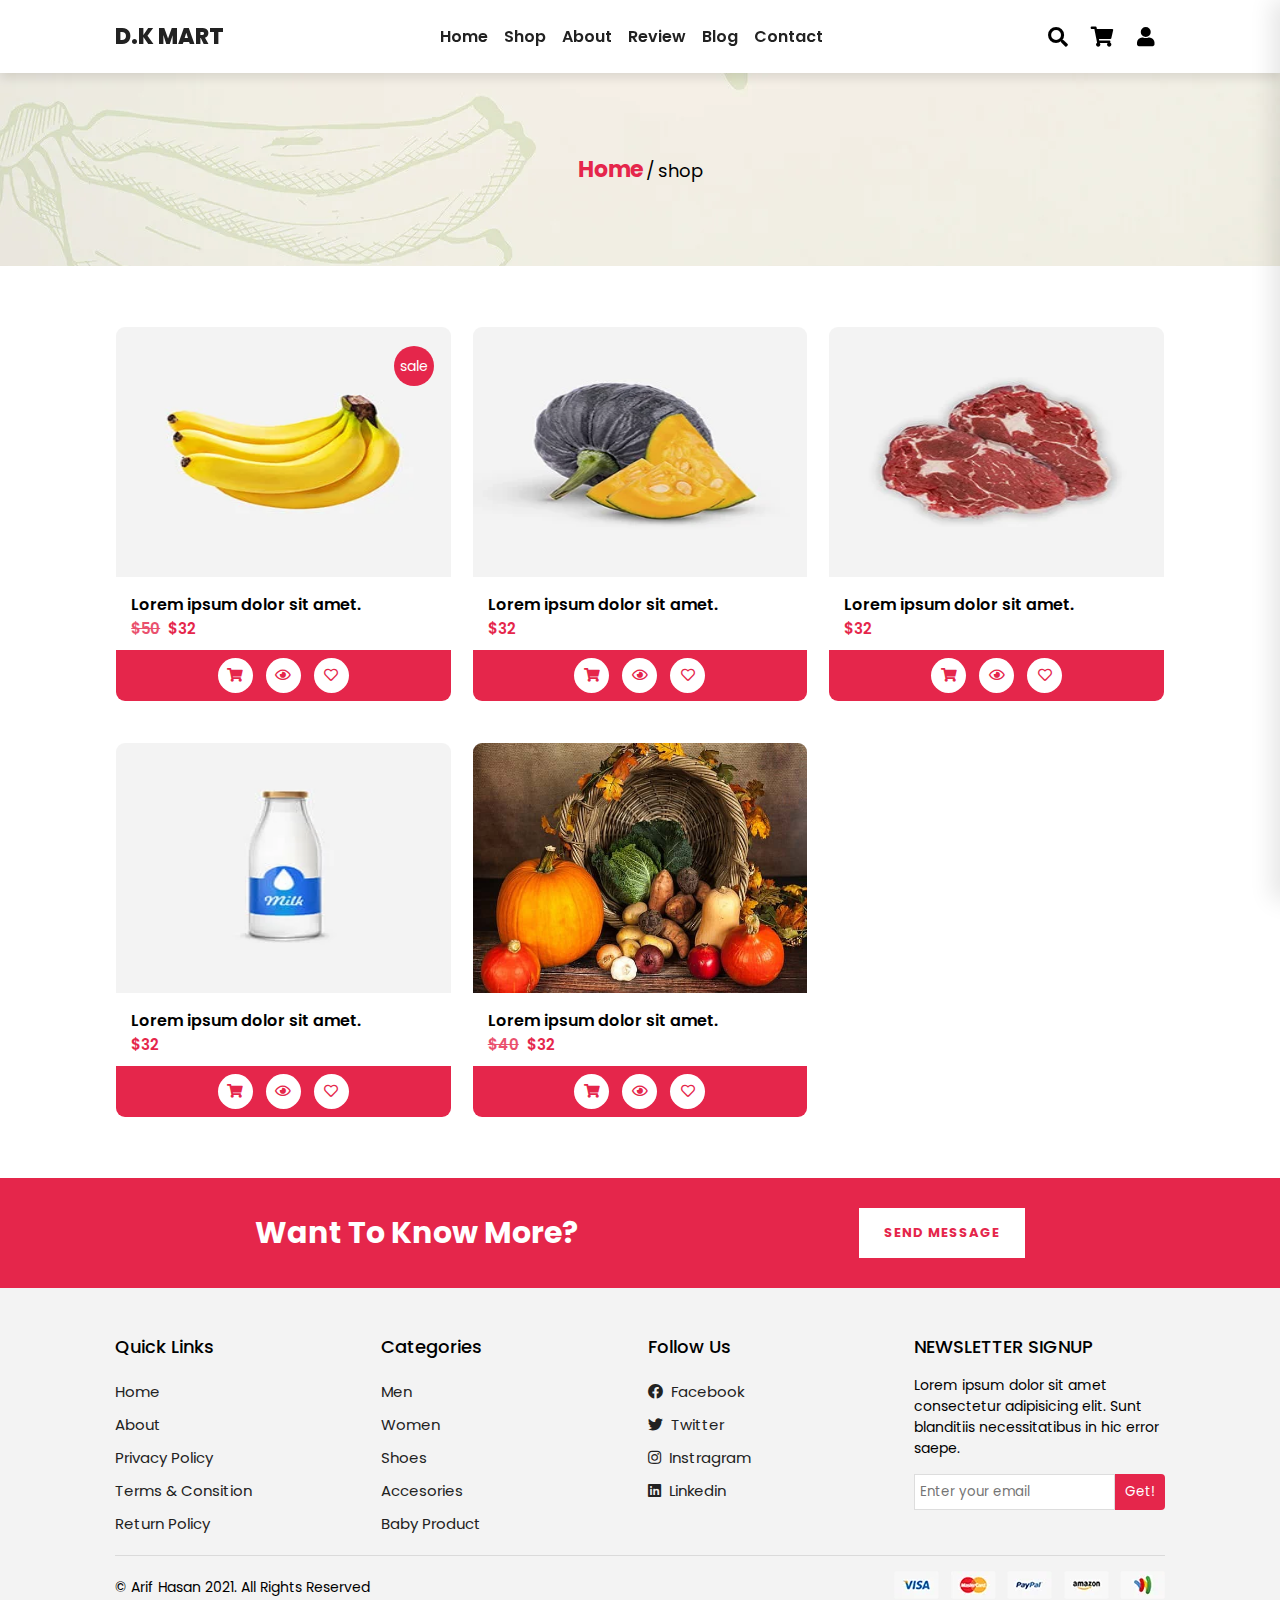
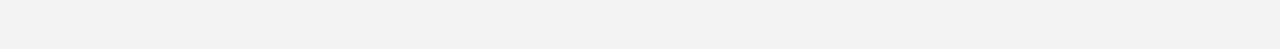
==== shop.html @ 7bbd7f00 "other pages added" ====
<!DOCTYPE html>
<html lang="en">
  <head>
    <meta charset="UTF-8" />
    <meta http-equiv="X-UA-Compatible" content="IE=edge" />
    <meta name="viewport" content="width=device-width, initial-scale=1.0" />
    <!-- font awesome cdn -->
    <link
      rel="stylesheet"
      href="https://cdnjs.cloudflare.com/ajax/libs/font-awesome/5.15.4/css/all.min.css"
    />

    <!-- custom css -->
    <link rel="stylesheet" href="css/style.css" />
    <title>Grocery Shop</title>
  </head>
  <body>
    <!-- Header section start -->

    <header class="header">
      <!-- logo -->
      <a href="home.html" class="logo"> D.K Mart </a>
      <!-- navbar -->
      <nav class="navbar">
        <ul>
          <li>
            <a href="home.html">home</a>
          </li>
          <li>
            <a href="shop.html">shop</a>
          </li>
          <li>
            <a href="about.html">about</a>
          </li>
          <li>
            <a href="review.html">review</a>
          </li>
          <li>
            <a href="blog.html">blog</a>
          </li>
          <li>
            <a href="contact.html">contact</a>
          </li>
        </ul>
      </nav>
      <!-- end -->
      <div class="icons">
        <div id="menu-btn" class="fas fa-bars"></div>
        <div id="search-btn" class="fas fa-search"></div>
        <div id="cart-btn" class="fas fa-shopping-cart"></div>
        <div id="login-btn" class="fas fa-user"></div>
      </div>
      <!-- Search form -->
      <form action="" class="search-form">
        <label for="" class="fas fa-times"></label>
        <input type="text" name="" placeholder="Search..." id="" />
        <label for="" class="fas fa-search"></label>
      </form>
      <!-- shopping cart -->
      <div class="shopping-cart">
        <i class="fas fa-times shopping-cart-close"></i>
        <h3 class="cart-title">Cart</h3>
        <!-- Product -->
        <div class="box">
          <div class="product-img">
            <img src="assets/image/cart-1.jpg" alt="" />
          </div>
          <div class="product-desc">
            <h3 class="title">Organic food Lorem ipsum dolor</h3>
            <span class="quantity">1</span>
            <span class="multiply">x</span>
            <span class="price">$190</span>
          </div>
          <i class="fas fa-times"></i>
        </div>
        <!-- Product -->
        <div class="box">
          <div class="product-img">
            <img src="assets/image/cart-2.jpg" alt="" />
          </div>
          <div class="product-desc">
            <h3 class="title">Lorem ipsum dolor sit amet.</h3>
            <span class="quantity">1</span>
            <span class="multiply">x</span>
            <span class="price">$190</span>
          </div>
          <i class="fas fa-times"></i>
        </div>
        <!-- Product -->
        <div class="box">
          <div class="product-img">
            <img src="assets/image/cart-3.jpg" alt="" />
          </div>
          <div class="product-desc">
            <h3 class="title">Lorem ipsum dolor sit amet consectetur.</h3>
            <span class="quantity">1</span>
            <span class="multiply">x</span>
            <span class="price">$190</span>
          </div>
          <i class="fas fa-times"></i>
        </div>
        <!-- Product -->
        <div class="box">
          <div class="product-img">
            <img src="assets/image/cart-1.jpg" alt="" />
          </div>
          <div class="product-desc">
            <h3 class="title">Organic food</h3>
            <span class="quantity">1</span>
            <span class="multiply">x</span>
            <span class="price">$190</span>
          </div>
          <i class="fas fa-times"></i>
        </div>

        <h3 class="total">Total: <span>$200</span></h3>
        <a href="#" class="checkout-btn">Checkout</a>
      </div>
      <!-- Login  -->
      <form action="" class="login-form">
        <h3 class="title">login now</h3>
        <input class="email" type="text" name="" placeholder="Email" id="" />
        <input
          class="password"
          type="text"
          name=""
          placeholder="Password"
          id=""
        />
        <div class="remember">
          <input type="checkbox" name="" id="remember-me" />
          <label for="remeber-me">remember me</label>
        </div>
        <input class="login-btn" type="submit" value="Login Now" />
        <p>forget password?<a href="#">click here</a></p>
        <p>don't have an account?<a href="#">create now</a></p>
      </form>
    </header>
    <!-- Header section ends -->

    <!-- Breadcrumbs start -->
    <section class="breadcrumbs">
      <h2><a href="#">Home</a></h2>
      <span>/</span>
      <span>shop</span>
    </section>
    <!-- Breadcrumbs start -->

    <!-- Featured products section start -->
    <section class="shop-products">
      <h2 class="screen-reader-text"></h2>
      <aside class="shop-sidebar"></aside>
      <div class="products">
        <!-- single product -->
        <div class="product">
          <div class="product-img">
            <img src="assets/image/product-1.jpg" alt="" />
          </div>
          <div class="product-desc">
            <h3 class="title">Lorem ipsum dolor sit amet.</h3>
            <p class="price"><del>$50</del>$32</p>
          </div>
          <div class="product-footer">
            <a href="#"><i class="fas fa-shopping-cart"></i></a>
            <a href="#"><i class="far fa-eye"></i></a>
            <a href="#"><i class="far fa-heart"></i></a>
          </div>
          <p class="sale">sale</p>
        </div>
        <!-- single product -->
        <div class="product">
          <div class="product-img">
            <img src="assets/image/product-2.jpg" alt="" />
          </div>
          <div class="product-desc">
            <h3 class="title">Lorem ipsum dolor sit amet.</h3>
            <p class="price">$32</p>
          </div>
          <div class="product-footer">
            <a href="#"><i class="fas fa-shopping-cart"></i></a>
            <a href="#"><i class="far fa-eye"></i></a>
            <a href="#"><i class="far fa-heart"></i></a>
          </div>
        </div>
        <!-- single product -->
        <div class="product">
          <div class="product-img">
            <img src="assets/image/product-3.jpg" alt="" />
          </div>
          <div class="product-desc">
            <h3 class="title">Lorem ipsum dolor sit amet.</h3>
            <p class="price">$32</p>
          </div>
          <div class="product-footer">
            <a href="#"><i class="fas fa-shopping-cart"></i></a>
            <a href="#"><i class="far fa-eye"></i></a>
            <a href="#"><i class="far fa-heart"></i></a>
          </div>
        </div>
        <!-- single product -->
        <div class="product">
          <div class="product-img">
            <img src="assets/image/product-4.jpg" alt="" />
          </div>
          <div class="product-desc">
            <h3 class="title">Lorem ipsum dolor sit amet.</h3>
            <p class="price">$32</p>
          </div>
          <div class="product-footer">
            <a href="#"><i class="fas fa-shopping-cart"></i></a>
            <a href="#"><i class="far fa-eye"></i></a>
            <a href="#"><i class="far fa-heart"></i></a>
          </div>
        </div>
        <!-- single product -->
        <div class="product">
          <div class="product-img">
            <img src="assets/image/blog-1.jpg" alt="" />
          </div>
          <div class="product-desc">
            <h3 class="title">Lorem ipsum dolor sit amet.</h3>
            <p class="price"><del>$40</del>$32</p>
          </div>
          <div class="product-footer">
            <a href="#"><i class="fas fa-shopping-cart"></i></a>
            <a href="#"><i class="far fa-eye"></i></a>
            <a href="#"><i class="far fa-heart"></i></a>
          </div>
        </div>
      </div>
    </section>
    <!-- Featured products section end -->

    <!-- cta section start -->
    <section class="cta-section">
      <h3>Want to know more?</h3>
      <a href="#" class="btn">send message</a>
    </section>
    <!-- cta section end -->

    <!-- footer section start -->
    <footer class="footer" id="footer">
      <div class="box-container">
        <div class="box">
          <h3>quick links</h3>
          <ul>
            <li><a href="#">home</a></li>
            <li><a href="#">about</a></li>
            <li><a href="#">privacy policy</a></li>
            <li><a href="#">terms & consition</a></li>
            <li><a href="#">return policy</a></li>
          </ul>
        </div>
        <div class="box">
          <h3>Categories</h3>
          <ul>
            <li><a href="#">men</a></li>
            <li><a href="#">women</a></li>
            <li><a href="#">shoes</a></li>
            <li><a href="#">accesories</a></li>
            <li><a href="#">baby product</a></li>
          </ul>
        </div>
        <div class="box">
          <h3>follow us</h3>
          <ul>
            <li>
              <a href="#"><i class="fab fa-facebook"></i>facebook</a>
            </li>
            <li>
              <a href="#"><i class="fab fa-twitter"></i>twitter</a>
            </li>
            <li>
              <a href="#"><i class="fab fa-instagram"></i>instragram</a>
            </li>
            <li>
              <a href="#"><i class="fab fa-linkedin"></i>linkedin</a>
            </li>
          </ul>
        </div>
        <div class="box">
          <h3>NEWSLETTER SIGNUP</h3>
          <p>
            Lorem ipsum dolor sit amet consectetur adipisicing elit. Sunt
            blanditiis necessitatibus in hic error saepe.
          </p>
          <form action="">
            <input type="email" name="" placeholder="Enter your email" id="" />
            <input type="submit" value="Get!" />
          </form>
        </div>
      </div>
      <div class="footer-bootom">
        <p class="credits">&copy; Arif Hasan 2021. All Rights Reserved</p>
        <div class="img">
          <img src="assets/image/payment.png" alt="" />
        </div>
      </div>
    </footer>
    <!-- Footer section end -->

    <!-- custom js -->
    <script src="assets/js/main.js"></script>
  </body>
</html>
---- css/style.css ----
@import url("https://fonts.googleapis.com/css2?family=Poppins:wght@300;400;500;600;700&display=swap");
* {
  font-family: "Poppins", sans-serif;
  margin: 0;
  padding: 0;
  -webkit-box-sizing: border-box;
          box-sizing: border-box;
  outline: none;
  border: none;
  text-decoration: none;
  -webkit-transition: 0.2s linear;
  transition: 0.2s linear;
}

html {
  font-size: 62.5%;
  overflow-x: hidden;
  scroll-behavior: smooth;
}

@media screen and (max-width: 995px) {
  html {
    font-size: 55.5%;
  }
}

@media screen and (max-width: 768px) {
  html {
    font-size: 48.5%;
  }
}

body,
p {
  font-size: 1rem;
}

a {
  text-decoration: none;
}

ul {
  list-style: none;
}

input {
  outline: none;
  border: none;
}

section {
  padding: 3rem 9%;
}

.hide {
  display: none;
}

.show {
  display: block;
}

img {
  width: 100%;
}

.btn {
  padding: 1.5rem 2.5rem;
  color: #fff;
  text-transform: uppercase;
  letter-spacing: 1px;
  font-size: 1.3rem;
  background-color: #e5264b;
}

.background {
  background-image: url("../../../assets/image/ripped-paper-base.png");
  background-size: cover;
  position: relative;
  background-color: #e5264b;
  padding: 1rem;
}

.section-sub-title {
  font-size: 2rem;
  text-transform: capitalize;
  opacity: 0.8;
  text-align: center;
}

.section-title {
  text-align: center;
  font-size: 3.5rem;
  text-transform: uppercase;
}

.header {
  position: -webkit-sticky;
  position: sticky;
  top: 0;
  left: 0;
  right: 0;
  z-index: 1000;
  background: #fff;
  -webkit-box-shadow: 0 0.5rem 1rem rgba(0, 0, 0, 0.1);
          box-shadow: 0 0.5rem 1rem rgba(0, 0, 0, 0.1);
  display: -webkit-box;
  display: -ms-flexbox;
  display: flex;
  -webkit-box-align: center;
      -ms-flex-align: center;
          align-items: center;
  -webkit-box-pack: justify;
      -ms-flex-pack: justify;
          justify-content: space-between;
  padding: 2rem 9%;
}

.header .logo {
  font-size: 2.2rem;
  text-transform: uppercase;
  color: #222;
  font-weight: 800;
}

.header .navbar ul {
  display: -webkit-box;
  display: -ms-flexbox;
  display: flex;
  list-style: none;
  -webkit-box-align: center;
      -ms-flex-align: center;
          align-items: center;
  -webkit-box-pack: justify;
      -ms-flex-pack: justify;
          justify-content: space-between;
}

.header .navbar ul li {
  padding: 0.2rem 0.8rem;
}

.header .navbar ul li a {
  text-decoration: none;
  text-transform: capitalize;
  color: #222;
  font-weight: 600;
}

.header .navbar ul li a:hover {
  color: #e5264b;
}

.header .navbar a {
  font-size: 1.6rem;
}

.header .icons div {
  font-size: 2rem;
  padding: 0.5rem 1rem;
  cursor: pointer;
}

.header .icons div:hover {
  color: #e5264b;
}

.header .search-form {
  position: fixed;
  width: 100%;
  height: 100vh;
  top: 0;
  left: 0;
  background: rgba(0, 0, 0, 0.3);
  display: -webkit-box;
  display: -ms-flexbox;
  display: flex;
  -webkit-box-align: center;
      -ms-flex-align: center;
          align-items: center;
  -webkit-box-pack: center;
      -ms-flex-pack: center;
          justify-content: center;
  display: none;
}

.header .search-form.show {
  display: -webkit-box;
  display: -ms-flexbox;
  display: flex;
}

.header .search-form.hide {
  display: none;
}

.header .search-form .fa-times {
  position: absolute;
  top: 5%;
  right: 3%;
  font-size: 2rem;
  cursor: pointer;
}

.header .search-form input {
  border: none;
  outline: none;
  width: 50%;
  padding: 0.8rem;
  background: none;
  border-bottom: 0.2rem solid #222;
  font-size: 1.8rem;
  color: #fff;
}

.header .search-form label.fa-search {
  font-size: 2rem;
}

.header .shopping-cart {
  width: 30%;
  position: fixed;
  top: 0%;
  right: 0;
  background: #fff;
  height: 100vh;
  padding: 2rem 1rem;
  overflow-y: scroll;
  padding: 5rem 1rem;
  -webkit-box-shadow: -8px 0px 22px 0px rgba(0, 0, 0, 0.1);
          box-shadow: -8px 0px 22px 0px rgba(0, 0, 0, 0.1);
  -webkit-transform: translateX(100%);
          transform: translateX(100%);
}

.header .shopping-cart h3.cart-title {
  font-size: 1.8rem;
  border-bottom: 1px solid #e5264b;
  margin-bottom: 1.5rem;
  padding-bottom: 1rem;
}

.header .shopping-cart i.shopping-cart-close {
  position: absolute;
  top: 2%;
  right: 5%;
  font-size: 1.8rem;
  cursor: pointer;
}

.header .shopping-cart .box {
  display: -webkit-box;
  display: -ms-flexbox;
  display: flex;
  -webkit-box-align: start;
      -ms-flex-align: start;
          align-items: flex-start;
  -webkit-box-pack: justify;
      -ms-flex-pack: justify;
          justify-content: space-between;
  margin: 0.5rem;
  border-bottom: 1px solid rgba(0, 0, 0, 0.2);
  padding: 1rem;
}

.header .shopping-cart .box .product-img img {
  width: 8rem;
  height: 8rem;
  border: 1px solid #666;
}

.header .shopping-cart .box .product-desc {
  margin-right: auto;
}

.header .shopping-cart .box .product-desc .title {
  font-size: 1.5rem;
  font-weight: 500;
  color: #222;
  margin: 0rem 0.5rem;
}

.header .shopping-cart .box .product-desc span {
  margin: 0rem 0.5rem;
  font-size: 1.5rem;
  font-weight: 500;
  color: #666;
}

.header .shopping-cart .box i {
  font-size: 1.5rem;
  cursor: pointer;
}

.header .shopping-cart a.checkout-btn {
  width: 100%;
  background-color: #e5264b;
  color: #fff;
  text-align: center;
  display: block;
  padding: 1.5rem;
  color: #222;
  font-size: 1.5rem;
  font-weight: 600;
}

.header .shopping-cart a.checkout-btn:hover {
  background-color: #222;
  color: #e5264b;
}

.header .shopping-cart h3.total {
  font-size: 1.8rem;
  font-weight: 500;
  margin: 1rem 0;
}

.header .login-form {
  position: absolute;
  top: 100%;
  right: -100%;
  padding: 2rem;
  background-color: #222;
  -webkit-transition: 0.3s ease-in-out;
  transition: 0.3s ease-in-out;
}

.header .login-form.active {
  right: 5%;
}

.header .login-form h3 {
  text-align: center;
  font-size: 2.2rem;
  font-weight: 500;
  text-transform: capitalize;
  margin: 0 0 1rem 0;
  color: #fff;
}

.header .login-form input {
  width: 100%;
  padding: 1rem 1rem;
  display: block;
  margin: 0.5rem 0;
}

.header .login-form .login-btn {
  display: block;
  margin: 1rem auto;
  outline: none;
  color: #fff;
  background-color: #e5264b;
}

.header .login-form .remember #remember-me {
  display: inline;
  margin: 0.5rem 0;
  width: auto;
}

.header .login-form .remember label {
  color: #fff;
  font-size: 1.3rem;
  text-transform: capitalize;
  margin-left: 0.5rem;
}

.header .login-form p {
  color: #fff;
  font-size: 1.2rem;
  text-transform: capitalize;
  margin: 0.5rem 0;
}

.header .login-form p a {
  color: #e5264b;
  margin: 0rem 0.5rem;
}

@media screen and (max-width: 995px) {
  .header .navbar {
    position: absolute;
    top: 100%;
    left: 0;
    width: 100%;
    padding: 2rem 0;
    background-color: #e5264b;
    -webkit-clip-path: polygon(0 0, 100% 0, 100% 0, 0 0);
            clip-path: polygon(0 0, 100% 0, 100% 0, 0 0);
  }
  .header .navbar.active {
    -webkit-clip-path: polygon(0 0, 100% 0, 100% 100%, 0 100%);
            clip-path: polygon(0 0, 100% 0, 100% 100%, 0 100%);
  }
  .header .navbar ul {
    -webkit-box-orient: vertical;
    -webkit-box-direction: normal;
        -ms-flex-direction: column;
            flex-direction: column;
  }
  .header .navbar ul li {
    padding: 1rem;
  }
  .header .navbar ul li a {
    color: #fff;
  }
  .header .shopping-cart {
    width: 40%;
  }
  .header #menu-btn {
    display: inline-block;
  }
}

@media screen and (max-width: 768px) {
  .header .shopping-cart {
    width: 50%;
  }
}

@media screen and (max-width: 576px) {
  .header .shopping-cart {
    width: 100%;
  }
}

#menu-btn {
  display: none;
}

.home {
  background-image: url("/assets/image/home-bg2.jpg");
  background-size: cover;
  background-repeat: no-repeat;
  background-position: center;
  position: relative;
}

.home::after {
  top: 0;
  position: absolute;
  content: "";
  left: 0;
  width: 100%;
  background-color: black;
  z-index: 5;
}

.home .slides {
  position: relative;
}

.home .slides .slide {
  display: none;
  -ms-flex-wrap: wrap;
      flex-wrap: wrap;
  -webkit-box-align: center;
      -ms-flex-align: center;
          align-items: center;
  gap: 1.5rem;
}

.home .slides .slide.active {
  display: -webkit-box;
  display: -ms-flexbox;
  display: flex;
}

.home .slides .slide .content {
  -webkit-box-flex: 1;
      -ms-flex: 1 1 40rem;
          flex: 1 1 40rem;
  -webkit-animation: slideLeft 0.5s ease-in-out;
          animation: slideLeft 0.5s ease-in-out;
}

.home .slides .slide .content .subtitle {
  font-size: 3rem;
  font-weight: 500;
  text-transform: capitalize;
  margin: -2rem 0;
  color: #e5264b;
}

.home .slides .slide .content .title {
  font-size: 6rem;
  text-transform: uppercase;
  color: #222;
  margin: 2rem 0;
}

.home .slides .slide .img {
  -webkit-box-flex: 1;
      -ms-flex: 1 1 40rem;
          flex: 1 1 40rem;
}

.home .slides .slide .img img {
  -webkit-animation: scaleUp 0.5s ease-in-out;
          animation: scaleUp 0.5s ease-in-out;
}

.home .slides .next,
.home .slides .prev {
  font-size: 2rem;
  color: #fff;
  background-color: #e5264b;
  padding: 0.8rem 1.5rem;
  display: inline-block;
  position: absolute;
  top: 50%;
  -webkit-transform: translateY(-50%);
          transform: translateY(-50%);
  cursor: pointer;
}

.home .slides .next:hover,
.home .slides .prev:hover {
  background-color: #fff;
  color: #e5264b;
}

.home .slides .next {
  right: -8rem;
}

.home .slides .prev {
  left: -8rem;
}

@media screen and (max-width: 768px) {
  .home .slides .next,
  .home .slides .prev {
    top: 88%;
    -webkit-transform: translateY(0);
            transform: translateY(0);
  }
  .home .slides .prev {
    left: auto;
    right: 5rem;
  }
  .home .slides .next {
    right: 0rem;
  }
}

@-webkit-keyframes slideLeft {
  0% {
    -webkit-transform: translateX(-15rem);
            transform: translateX(-15rem);
    opacity: 0;
  }
}

@keyframes slideLeft {
  0% {
    -webkit-transform: translateX(-15rem);
            transform: translateX(-15rem);
    opacity: 0;
  }
}

@-webkit-keyframes scaleUp {
  0% {
    -webkit-transform: scale(0.5);
            transform: scale(0.5);
  }
}

@keyframes scaleUp {
  0% {
    -webkit-transform: scale(0.5);
            transform: scale(0.5);
  }
}

.breadcrumbs {
  text-align: center;
  padding: 8rem 0;
  background-image: url("../../../assets/image/heading-bg.jpg");
}

.breadcrumbs h2 {
  display: inline-block;
}

.breadcrumbs h2 a {
  color: #e5264b;
  font-size: 2.2rem;
  text-transform: capitalize;
}

.breadcrumbs span {
  font-size: 1.8rem;
}

.banner-section .banners {
  display: -ms-grid;
  display: grid;
  -ms-grid-columns: (minmax(32rem, 1fr))[auto-fit];
      grid-template-columns: repeat(auto-fit, minmax(32rem, 1fr));
  gap: 1.5rem;
}

.banner-section .banners .banner {
  position: relative;
  overflow: hidden;
}

.banner-section .banners .banner .img {
  height: 100%;
}

.banner-section .banners .banner .img img {
  height: 100%;
}

.banner-section .banners .banner .img:hover img {
  -webkit-transform: scale(1.2);
          transform: scale(1.2);
}

.banner-section .banners .banner .content {
  position: absolute;
  top: 50%;
  -webkit-transform: translateY(-50%);
          transform: translateY(-50%);
  left: 5%;
}

.banner-section .banners .banner .content h3 {
  font-size: 2rem;
  color: #222;
  text-transform: capitalize;
}

.banner-section .banners .banner .content a {
  color: #fff;
  text-transform: capitalize;
  font-size: 1.5rem;
  background-color: #e5264b;
  padding: 0.8rem 1.5rem;
  margin: 1rem 0;
  display: block;
}

.banner-section .banners .banner .content a:hover {
  color: #fff;
  background-color: #222;
}

.featured-products {
  padding: 4rem 9%;
}

.products {
  display: -ms-grid;
  display: grid;
  -ms-grid-columns: (minmax(25rem, 1fr))[auto-fit];
      grid-template-columns: repeat(auto-fit, minmax(25rem, 1fr));
  gap: 1.5rem;
  gap: 2rem;
  padding: 2rem 0;
}

.products .product {
  -webkit-transition: 0.2s ease-in-out;
  transition: 0.2s ease-in-out;
  border: 1px solid transparent;
  border-radius: 1rem;
  overflow: hidden;
  position: relative;
  margin: 1rem 0;
}

.products .product:hover {
  border: 1px solid #e5264b;
}

.products .product .product-img {
  width: 100%;
}

.products .product .product-img img {
  height: 25rem;
}

.products .product .product-desc {
  padding: 1rem 1.5rem;
}

.products .product .product-desc .title {
  font-size: 1.6rem;
  font-weight: 600;
}

.products .product .product-desc .price {
  font-size: 1.5rem;
  font-weight: 600;
  color: #e5264b;
}

.products .product .product-desc .price del {
  text-decoration: line-through;
  margin-right: 0.8rem;
  opacity: 0.8;
}

.products .product .product-footer {
  text-align: center;
  background-color: #e5264b;
  padding: 0.8rem 0;
}

.products .product .product-footer a {
  color: #e5264b;
  font-size: 1.4rem;
  margin: 0 0.5rem;
  width: 3.5rem;
  height: 3.5rem;
  line-height: 3.5rem;
  display: inline-block;
  border-radius: 50%;
  -webkit-transition: 0.5s;
  transition: 0.5s;
  background-color: #fff;
}

.products .product .product-footer a:hover {
  background-color: #222;
}

.products .product p.sale {
  position: absolute;
  top: 5%;
  right: 5%;
  background-color: #e5264b;
  width: 4rem;
  height: 4rem;
  line-height: 4rem;
  text-align: center;
  color: #fff;
  font-size: 1.4rem;
  border-radius: 50%;
}

.blog-section {
  background-color: #f3f3f3;
}

.blog-section .blogs {
  display: -ms-grid;
  display: grid;
  -ms-grid-columns: (minmax(32rem, 1fr))[auto-fit];
      grid-template-columns: repeat(auto-fit, minmax(32rem, 1fr));
  gap: 1.5rem;
  padding: 5rem 0;
}

.blog-section .blogs .blog {
  background-color: #fff;
  -webkit-box-shadow: 0 0.5rem 1rem rgba(0, 0, 0, 0.1);
          box-shadow: 0 0.5rem 1rem rgba(0, 0, 0, 0.1);
}

.blog-section .blogs .blog .img {
  overflow: hidden;
  height: 22rem;
}

.blog-section .blogs .blog .img img {
  height: 100%;
}

.blog-section .blogs .blog .meta span {
  font-size: 1.3rem;
  display: inline-block;
  margin: 0.5rem 1rem 0.5rem 0;
}

.blog-section .blogs .blog .desc-box {
  padding: 2rem 1.5rem;
}

.blog-section .blogs .blog .desc-box h3 {
  font-size: 2rem;
  text-transform: capitalize;
  font-weight: 600;
  margin-bottom: 1rem;
}

.blog-section .blogs .blog .desc-box p {
  font-size: 1.4rem;
}

.blog-section .blogs .blog .desc-box a {
  background-color: transparent;
  color: #222;
  padding: 1rem 1.5rem;
  margin: 1rem 0;
  display: inline-block;
  font-weight: 700;
  position: relative;
  -webkit-box-sizing: border-box;
          box-sizing: border-box;
}

.blog-section .blogs .blog .desc-box a::after {
  content: "";
  position: absolute;
  top: 0;
  left: 0%;
  border-top: 2px solid #e5264b;
  border-left: 2px solid #e5264b;
  width: 100%;
  height: 100%;
  -webkit-box-sizing: border-box;
          box-sizing: border-box;
  -webkit-transition: all 0.4s ease-in-out;
  transition: all 0.4s ease-in-out;
}

.blog-section .blogs .blog .desc-box a::before {
  content: "";
  position: absolute;
  bottom: 0;
  right: 0%;
  border-right: 2px solid #e5264b;
  border-bottom: 2px solid #e5264b;
  width: 100%;
  height: 100%;
  -webkit-box-sizing: border-box;
          box-sizing: border-box;
  -webkit-transition: all 0.4s ease-in-out;
  transition: all 0.4s ease-in-out;
}

.blog-section .blogs .blog:hover img {
  -webkit-transform: scale(1.1);
          transform: scale(1.1);
}

.blog-section .blogs .blog:hover .desc-box a::after {
  width: 20%;
  height: 40%;
}

.blog-section .blogs .blog:hover .desc-box a::before {
  width: 20%;
  height: 40%;
}

.pagination .pagination-nav {
  display: -webkit-box;
  display: -ms-flexbox;
  display: flex;
  -webkit-box-align: center;
      -ms-flex-align: center;
          align-items: center;
  -webkit-box-pack: center;
      -ms-flex-pack: center;
          justify-content: center;
}

.pagination .pagination-nav li a {
  color: #222;
  font-size: 1.5rem;
  border: 1px solid #e5264b;
  padding: 0.8rem;
  margin: 0.8rem;
  text-transform: capitalize;
  font-weight: 600;
}

.pagination .pagination-nav li a:hover {
  background-color: #e5264b;
  color: #fff;
}

.cta-section {
  background-color: #e5264b;
  z-index: 2;
  display: -webkit-box;
  display: -ms-flexbox;
  display: flex;
  -webkit-box-align: center;
      -ms-flex-align: center;
          align-items: center;
  -ms-flex-pack: distribute;
      justify-content: space-around;
}

.cta-section h3 {
  font-size: 3rem;
  color: #fff;
  text-transform: capitalize;
}

.cta-section a.btn {
  background-color: #fff;
  color: #e5264b;
  font-weight: 700;
}

.cta-section a.btn:hover {
  background-color: #222;
}

.space {
  height: 50vh;
}

#footer {
  padding: 3rem 9%;
  background-color: #f3f3f3;
}

#footer .box-container {
  border-bottom: 1px solid rgba(0, 0, 0, 0.1);
  padding-bottom: 1.5rem;
  display: -ms-grid;
  display: grid;
  -ms-grid-columns: (minmax(25rem, 1fr))[auto-fit];
      grid-template-columns: repeat(auto-fit, minmax(25rem, 1fr));
  gap: 1.5rem;
}

#footer .box-container .box h3 {
  font-size: 1.8rem;
  font-weight: 500;
  text-transform: capitalize;
  padding: 1rem 0;
  margin: 0.5rem 0;
}

#footer .box-container .box p {
  font-size: 1.4rem;
  font-weight: 400;
  padding-bottom: 1.5rem;
}

#footer .box-container .box ul {
  list-style: none;
}

#footer .box-container .box ul li {
  padding: 0.5rem 0;
}

#footer .box-container .box ul li a {
  text-decoration: none;
  color: #222;
  font-size: 1.5rem;
  text-transform: capitalize;
}

#footer .box-container .box ul li a:hover {
  color: #e5264b;
}

#footer .box-container .box ul li a i {
  margin-right: 0.8rem;
}

#footer .box-container .box form {
  display: -webkit-box;
  display: -ms-flexbox;
  display: flex;
}

#footer .box-container .box form input[type="email"] {
  width: 85%;
  display: inline-block;
  border: none;
  outline: none;
  padding: 0.7rem 0.5rem;
  border: 1px solid #dddddd;
}

#footer .box-container .box form input[type="submit"] {
  display: inline-block;
  background-color: #e5264b;
  padding: 0.7rem 1rem;
  border-radius: 0 0.4rem 0.4rem 0;
  cursor: pointer;
  color: #fff;
}

#footer .footer-bootom {
  display: -webkit-box;
  display: -ms-flexbox;
  display: flex;
  -webkit-box-pack: justify;
      -ms-flex-pack: justify;
          justify-content: space-between;
  -webkit-box-align: center;
      -ms-flex-align: center;
          align-items: center;
  padding: 1.5rem 0;
}

#footer .footer-bootom p {
  font-size: 1.4rem;
}

@media screen and (max-width: 768px) {
  #footer .footer-bootom img {
    display: none;
  }
}
/*# sourceMappingURL=style.css.map */
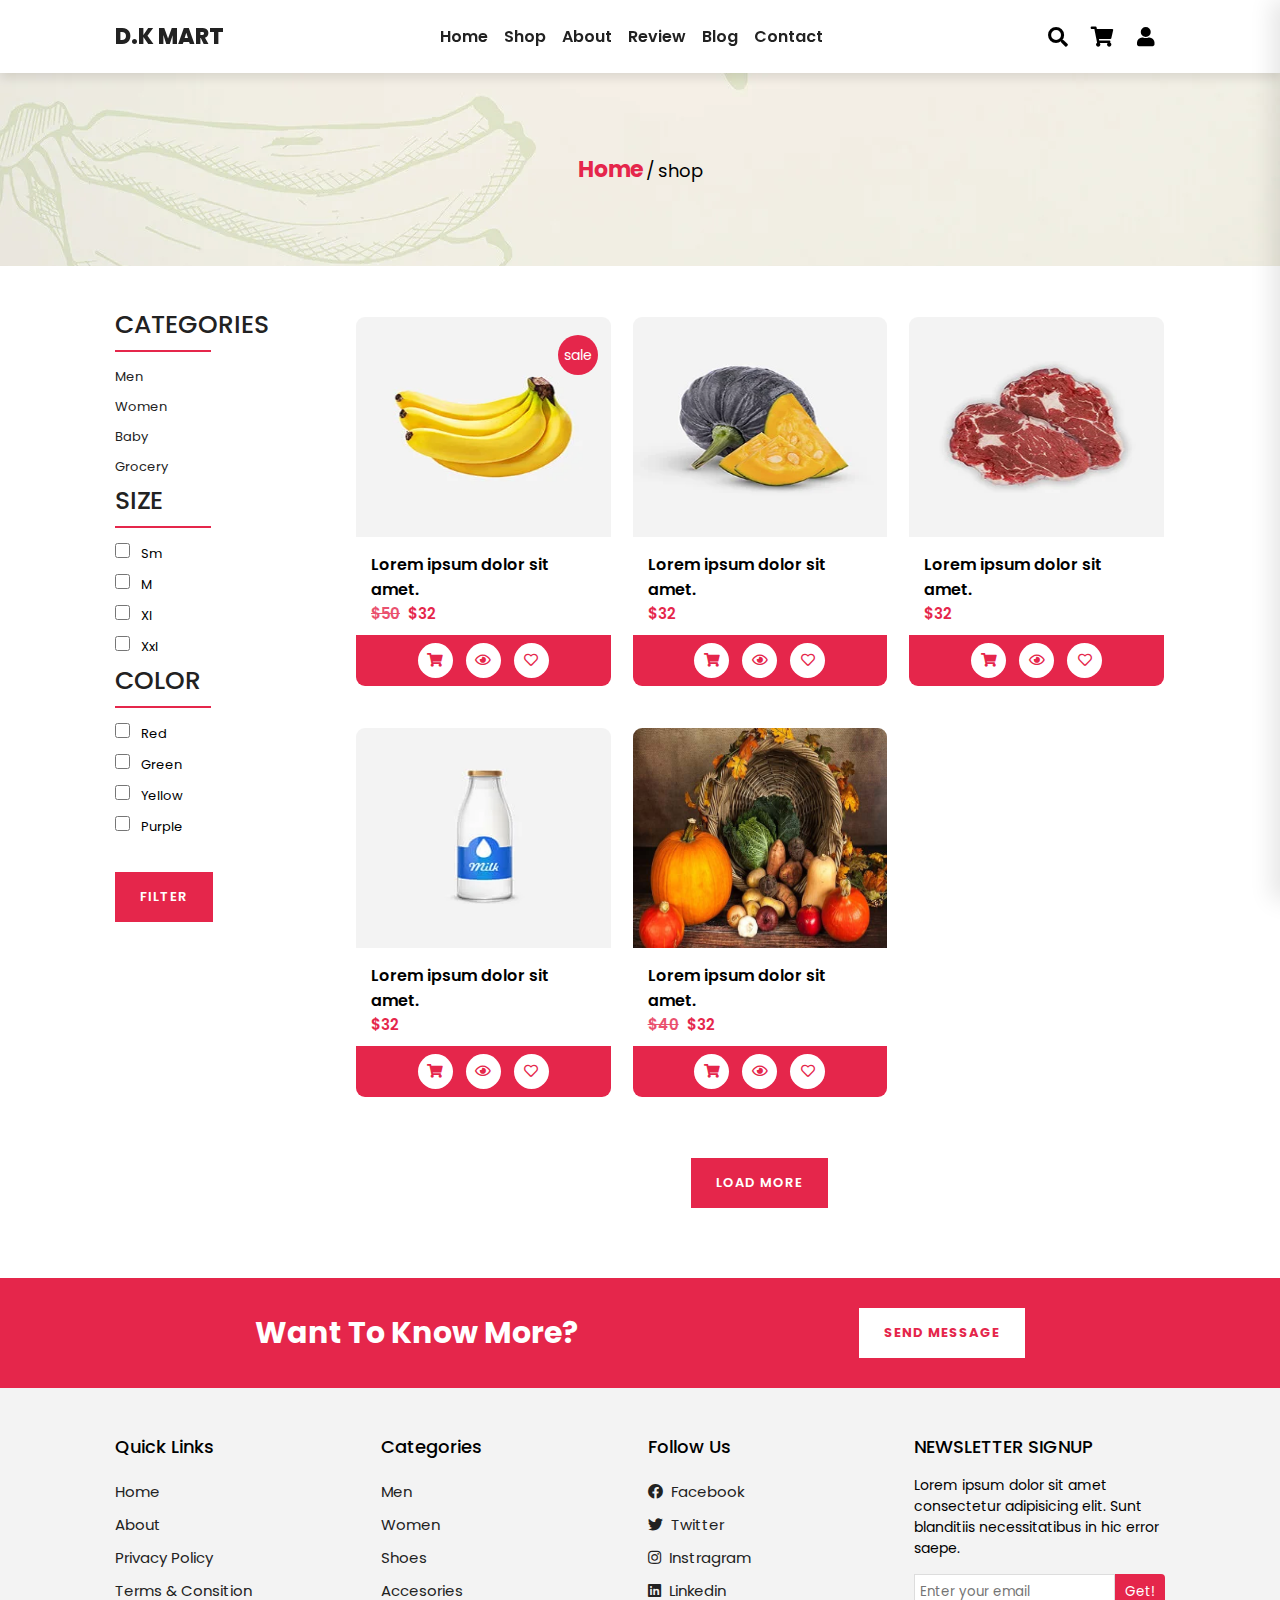
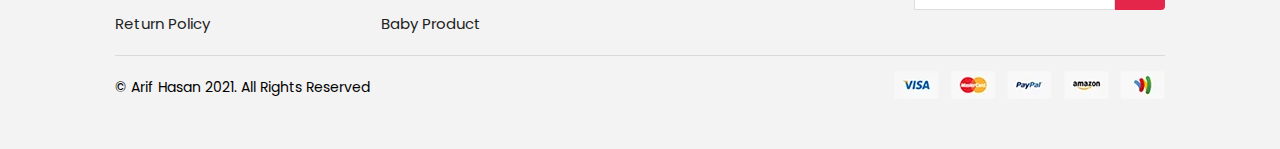
==== commit 56a74e74: "updated" ====
--- a/shop.html
+++ b/shop.html
@@ -146,90 +146,153 @@
     </section>
     <!-- Breadcrumbs start -->
 
-    <!-- Featured products section start -->
+    <!--  products section start -->
     <section class="shop-products">
       <h2 class="screen-reader-text"></h2>
-      <aside class="shop-sidebar"></aside>
-      <div class="products">
-        <!-- single product -->
-        <div class="product">
-          <div class="product-img">
-            <img src="assets/image/product-1.jpg" alt="" />
-          </div>
-          <div class="product-desc">
-            <h3 class="title">Lorem ipsum dolor sit amet.</h3>
-            <p class="price"><del>$50</del>$32</p>
-          </div>
-          <div class="product-footer">
-            <a href="#"><i class="fas fa-shopping-cart"></i></a>
-            <a href="#"><i class="far fa-eye"></i></a>
-            <a href="#"><i class="far fa-heart"></i></a>
-          </div>
-          <p class="sale">sale</p>
-        </div>
-        <!-- single product -->
-        <div class="product">
-          <div class="product-img">
-            <img src="assets/image/product-2.jpg" alt="" />
-          </div>
-          <div class="product-desc">
-            <h3 class="title">Lorem ipsum dolor sit amet.</h3>
-            <p class="price">$32</p>
-          </div>
-          <div class="product-footer">
-            <a href="#"><i class="fas fa-shopping-cart"></i></a>
-            <a href="#"><i class="far fa-eye"></i></a>
-            <a href="#"><i class="far fa-heart"></i></a>
-          </div>
-        </div>
-        <!-- single product -->
-        <div class="product">
-          <div class="product-img">
-            <img src="assets/image/product-3.jpg" alt="" />
-          </div>
-          <div class="product-desc">
-            <h3 class="title">Lorem ipsum dolor sit amet.</h3>
-            <p class="price">$32</p>
-          </div>
-          <div class="product-footer">
-            <a href="#"><i class="fas fa-shopping-cart"></i></a>
-            <a href="#"><i class="far fa-eye"></i></a>
-            <a href="#"><i class="far fa-heart"></i></a>
-          </div>
-        </div>
-        <!-- single product -->
-        <div class="product">
-          <div class="product-img">
-            <img src="assets/image/product-4.jpg" alt="" />
-          </div>
-          <div class="product-desc">
-            <h3 class="title">Lorem ipsum dolor sit amet.</h3>
-            <p class="price">$32</p>
-          </div>
-          <div class="product-footer">
-            <a href="#"><i class="fas fa-shopping-cart"></i></a>
-            <a href="#"><i class="far fa-eye"></i></a>
-            <a href="#"><i class="far fa-heart"></i></a>
-          </div>
-        </div>
-        <!-- single product -->
-        <div class="product">
-          <div class="product-img">
-            <img src="assets/image/blog-1.jpg" alt="" />
-          </div>
-          <div class="product-desc">
-            <h3 class="title">Lorem ipsum dolor sit amet.</h3>
-            <p class="price"><del>$40</del>$32</p>
-          </div>
-          <div class="product-footer">
-            <a href="#"><i class="fas fa-shopping-cart"></i></a>
-            <a href="#"><i class="far fa-eye"></i></a>
-            <a href="#"><i class="far fa-heart"></i></a>
-          </div>
-        </div>
+
+      <!-- Sidebar -->
+      <aside class="shop-sidebar">
+        <!-- single widget -->
+        <div class="woo-sidebar-widget woo-category-widget">
+          <h3 class="title">categories</h3>
+          <ul>
+            <li><a href="#">men</a></li>
+            <li><a href="#">women</a></li>
+            <li><a href="#">baby</a></li>
+            <li><a href="#">grocery</a></li>
+          </ul>
+        </div>
+        <!-- single widget -->
+        <div class="woo-sidebar-widget woo-size-widget">
+          <h3 class="title">size</h3>
+          <ul>
+            <li>
+              <input type="checkbox" name="" id="size-sm" />
+              <label for="size-sm">sm</label>
+            </li>
+            <li>
+              <input type="checkbox" name="" id="size-m" />
+              <label for="size-m">m</label>
+            </li>
+            <li>
+              <input type="checkbox" name="" id="size-xl" />
+              <label for="size-xl">xl</label>
+            </li>
+            <li>
+              <input type="checkbox" name="" id="size-xxl" />
+              <label for="size-xxl">xxl</label>
+            </li>
+          </ul>
+        </div>
+        <!-- single widget -->
+        <div class="woo-sidebar-widget woo-color-widget">
+          <h3 class="title">color</h3>
+          <ul>
+            <li>
+              <input type="checkbox" name="" id="col-red" />
+              <label for="col-red">red</label>
+            </li>
+            <li>
+              <input type="checkbox" name="" id="col-green" />
+              <label for="col-green">green</label>
+            </li>
+            <li>
+              <input type="checkbox" name="" id="col-yellow" />
+              <label for="col-yellow">yellow</label>
+            </li>
+            <li>
+              <input type="checkbox" name="" id="col-purple" />
+              <label for="col-purple">purple</label>
+            </li>
+          </ul>
+        </div>
+        <button href="#" class="filter-btn btn">filter</button>
+      </aside>
+
+      <!-- Products -->
+      <div class="product-container">
+        <div class="products">
+          <!-- single product -->
+          <div class="product">
+            <div class="product-img">
+              <img src="assets/image/product-1.jpg" alt="" />
+            </div>
+            <div class="product-desc">
+              <h3 class="title">Lorem ipsum dolor sit amet.</h3>
+              <p class="price"><del>$50</del>$32</p>
+            </div>
+            <div class="product-footer">
+              <a href="#"><i class="fas fa-shopping-cart"></i></a>
+              <a href="#"><i class="far fa-eye"></i></a>
+              <a href="#"><i class="far fa-heart"></i></a>
+            </div>
+            <p class="sale">sale</p>
+          </div>
+          <!-- single product -->
+          <div class="product">
+            <div class="product-img">
+              <img src="assets/image/product-2.jpg" alt="" />
+            </div>
+            <div class="product-desc">
+              <h3 class="title">Lorem ipsum dolor sit amet.</h3>
+              <p class="price">$32</p>
+            </div>
+            <div class="product-footer">
+              <a href="#"><i class="fas fa-shopping-cart"></i></a>
+              <a href="#"><i class="far fa-eye"></i></a>
+              <a href="#"><i class="far fa-heart"></i></a>
+            </div>
+          </div>
+          <!-- single product -->
+          <div class="product">
+            <div class="product-img">
+              <img src="assets/image/product-3.jpg" alt="" />
+            </div>
+            <div class="product-desc">
+              <h3 class="title">Lorem ipsum dolor sit amet.</h3>
+              <p class="price">$32</p>
+            </div>
+            <div class="product-footer">
+              <a href="#"><i class="fas fa-shopping-cart"></i></a>
+              <a href="#"><i class="far fa-eye"></i></a>
+              <a href="#"><i class="far fa-heart"></i></a>
+            </div>
+          </div>
+          <!-- single product -->
+          <div class="product">
+            <div class="product-img">
+              <img src="assets/image/product-4.jpg" alt="" />
+            </div>
+            <div class="product-desc">
+              <h3 class="title">Lorem ipsum dolor sit amet.</h3>
+              <p class="price">$32</p>
+            </div>
+            <div class="product-footer">
+              <a href="#"><i class="fas fa-shopping-cart"></i></a>
+              <a href="#"><i class="far fa-eye"></i></a>
+              <a href="#"><i class="far fa-heart"></i></a>
+            </div>
+          </div>
+          <!-- single product -->
+          <div class="product">
+            <div class="product-img">
+              <img src="assets/image/blog-1.jpg" alt="" />
+            </div>
+            <div class="product-desc">
+              <h3 class="title">Lorem ipsum dolor sit amet.</h3>
+              <p class="price"><del>$40</del>$32</p>
+            </div>
+            <div class="product-footer">
+              <a href="#"><i class="fas fa-shopping-cart"></i></a>
+              <a href="#"><i class="far fa-eye"></i></a>
+              <a href="#"><i class="far fa-heart"></i></a>
+            </div>
+          </div>
+        </div>
+        <button class="load-more btn">load more</button>
       </div>
     </section>
-    <!-- Featured products section end -->
+    <!--  products section end -->
 
     <!-- cta section start -->
     <section class="cta-section">
--- a/css/style.css
+++ b/css/style.css
@@ -71,6 +71,7 @@
   letter-spacing: 1px;
   font-size: 1.3rem;
   background-color: #e5264b;
+  cursor: pointer;
 }
 
 .background {
@@ -92,6 +93,10 @@
   text-align: center;
   font-size: 3.5rem;
   text-transform: uppercase;
+}
+
+.screen-reader-text {
+  display: none;
 }
 
 .header {
@@ -650,6 +655,99 @@
   background-color: #222;
 }
 
+.shop-products {
+  display: -webkit-box;
+  display: -ms-flexbox;
+  display: flex;
+  -webkit-box-align: start;
+      -ms-flex-align: start;
+          align-items: flex-start;
+  -webkit-box-pack: justify;
+      -ms-flex-pack: justify;
+          justify-content: space-between;
+  -ms-flex-wrap: wrap;
+      flex-wrap: wrap;
+  padding: 4rem 9%;
+}
+
+.shop-products .shop-sidebar {
+  -webkit-box-flex: 1;
+      -ms-flex: 1 1 3rem;
+          flex: 1 1 3rem;
+}
+
+.shop-products .shop-sidebar .woo-sidebar-widget .title {
+  font-size: 2.5rem;
+  color: #222;
+  font-weight: 500;
+  text-transform: uppercase;
+  position: relative;
+  margin-bottom: 1rem;
+  padding-bottom: 0.8rem;
+}
+
+.shop-products .shop-sidebar .woo-sidebar-widget .title::after {
+  position: absolute;
+  content: "";
+  bottom: 0;
+  left: 0;
+  width: 40%;
+  height: 0.2rem;
+  background-color: #e5264b;
+}
+
+.shop-products .shop-sidebar .woo-sidebar-widget ul li {
+  padding: 0.5rem 0;
+}
+
+.shop-products .shop-sidebar .woo-sidebar-widget ul li a {
+  font-size: 1.3rem;
+  color: #222;
+  text-transform: capitalize;
+}
+
+.shop-products .shop-sidebar .woo-sidebar-widget ul input[type="checkbox"] {
+  width: 1.5rem;
+  height: 1.5rem;
+  margin-right: 0.8rem;
+}
+
+.shop-products .shop-sidebar .woo-sidebar-widget ul label {
+  text-transform: capitalize;
+  font-size: 1.3rem;
+}
+
+.shop-products .shop-sidebar button.filter-btn {
+  margin-top: 3rem;
+  font-weight: 600;
+}
+
+.shop-products .shop-sidebar button.filter-btn:hover {
+  background-color: #222;
+  color: #e5264b;
+}
+
+.shop-products .product-container {
+  -webkit-box-flex: 1;
+      -ms-flex: 1 1 60rem;
+          flex: 1 1 60rem;
+}
+
+.shop-products .product-container .products {
+  padding-top: 0;
+}
+
+.shop-products .product-container .load-more {
+  display: block;
+  margin: 3rem auto;
+  font-weight: 600;
+}
+
+.shop-products .product-container .load-more:hover {
+  background-color: #222;
+  color: #e5264b;
+}
+
 .featured-products {
   padding: 4rem 9%;
 }
@@ -683,7 +781,7 @@
 }
 
 .products .product .product-img img {
-  height: 25rem;
+  height: 22rem;
 }
 
 .products .product .product-desc {
